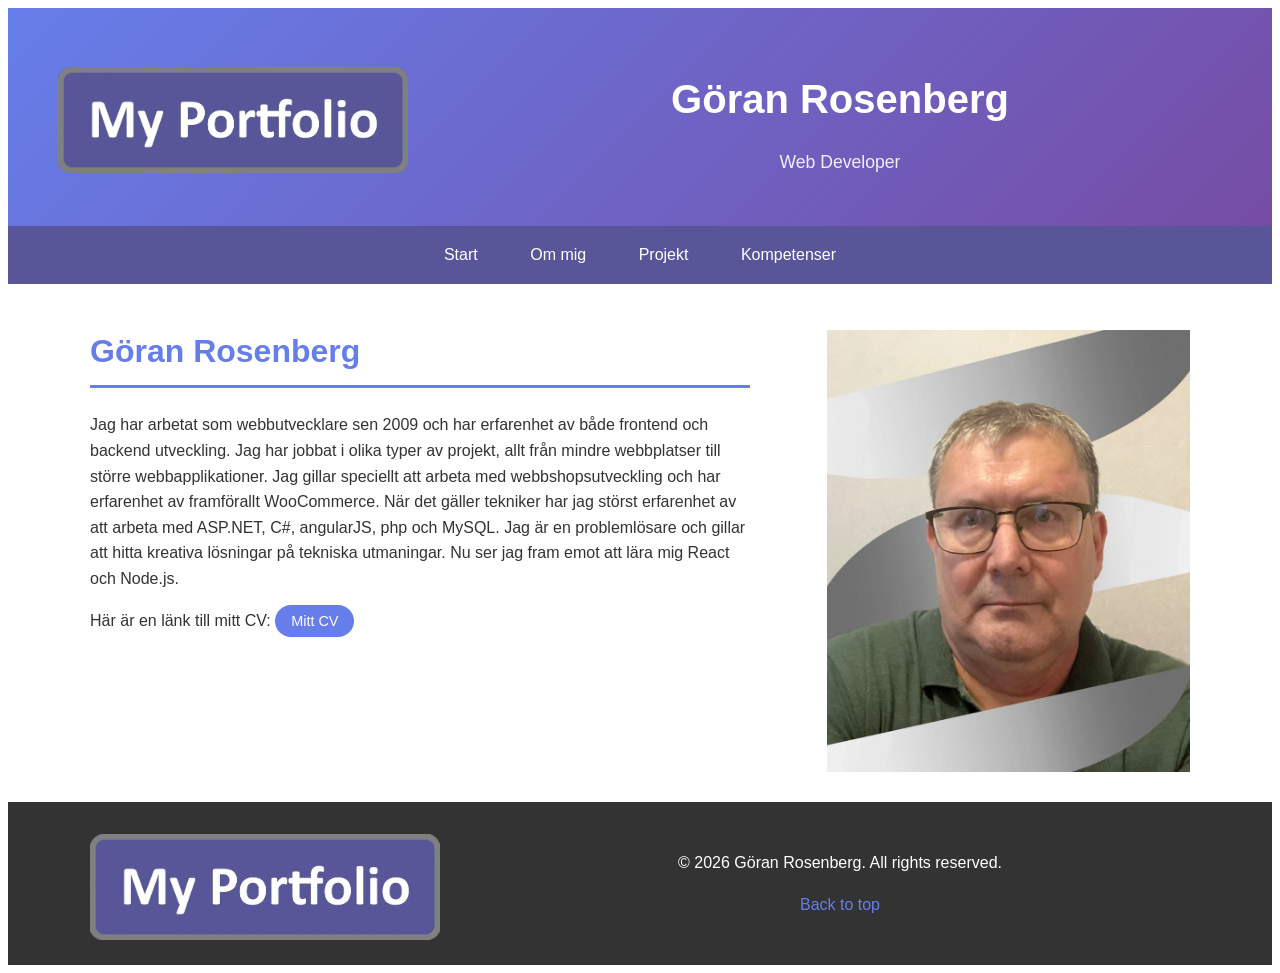
==== about.html @ 52157906 "GR" ====
<!DOCTYPE html>
<html lang="en">
<head>
    <meta charset="UTF-8">
    <meta name="viewport" content="width=device-width, initial-scale=1.0">
    <title>Personal Portfolio</title>
    <link rel="stylesheet" href="styles.css" media="all">
    <script src="javascript.js"></script>
</head>
<body onload="loadHeaderAndFooter()">
    <div id="header-box"></div>

    <div class="container">
        <section class="main-content about">
            <div class="left-column">
                <h2>Göran Rosenberg</h2>
                <p>
                    Jag har arbetat som webbutvecklare sen 2009 och har erfarenhet av både frontend och backend utveckling. 
                    Jag har jobbat i olika typer av projekt, allt från mindre webbplatser till större webbapplikationer. Jag gillar speciellt
                    att arbeta med webbshopsutveckling och har erfarenhet av framförallt WooCommerce. När det gäller tekniker har jag störst erfarenhet 
                    av att arbeta med ASP.NET, C#, angularJS, php och MySQL. Jag är en problemlösare och gillar att hitta kreativa lösningar på tekniska utmaningar.
                    Nu ser jag fram emot att lära mig React och Node.js.                
                </p>
                <p>Här är en länk till mitt CV: <a href="https://goran250.github.io/Week-15-CV-app" target="_blank"><span class="cv-tag">Mitt CV</span></a></p>
            </div>
            
             <img src="./images/goran-2025.webp" alt="Göran Rosenberg" class="profile-image about"/>
        </section>
    </div>
    <footer id="footer" style="clear: both"></footer>
</body>
</html>
---- styles.css ----
body {
   font-family: 'Segoe UI', Tahoma, Geneva, Verdana, sans-serif;
   line-height: 1.6;
   color: #333;
}

header {
   background: linear-gradient(135deg, #667eea 0%, #764ba2 100%);
   color: white;
   padding: 2rem 0 1rem;
   text-align: center;
}

header h1 {
   font-size: 2.5rem;
   margin-bottom: 0.5rem;                                    
}

header p {
   font-size: 1.1rem;
   opacity: 0.9;
}

.inner-header, .inner-footer { 
   max-width: 1300px;
   margin: 0 auto;
}

.header-object {
   width: 100%; 
   height: 290px;
}

.logotype {
  width: 350px;
  float: left;
  margin: 0 0 30px 50px;
}

footer .logotype {
   margin: -16px 0 0 50px;
}

nav {
   background-color: #585699;
   padding: 1rem 0;
   text-align: center;
   position: relative;
   top: 32px;
}

nav a {
   color: white;
   text-decoration: none;
   margin: 0 1.5rem;
   transition: color 0.3s;
}

nav a:hover {
   color: #667eea;
}

#toggleMobileMenu, .mobile-nav {
   display: none;
}

.container {
   max-width: 1200px;
   margin: 0 auto;
   padding: 2rem;
}

.welcome-message {
   max-width: 60%;
   float: left;
   margin-right: 30px;
}

section#about {
   max-width: 950px;
   margin: 0 auto;
}

.left-column {
   max-width: 60%;
   float: left;
   margin: 0 30px 30px 0;
}

.profile-image {
   max-width: 33%;
   height: auto;
   float: right;
   margin: 0;
}

 .profile-image.about {
    max-width: 33%;
    margin: 30px 0 30px;
}

section {
   margin: 3rem 0;
   clear: both;
}

section h2 {
   color: #667eea;
   margin-bottom: 1.5rem;
   font-size: 2rem;
   border-bottom: 3px solid #667eea;
   padding-bottom: 0.5rem;
}

section.main-content {
  max-width: 800px;
  margin: 0 auto;
}

section.main-content.about {
  max-width: 1100px;
  margin: 0 auto;
}
.projects {
   display: grid;
   grid-template-columns: repeat(auto-fit, minmax(300px, 1fr));
   gap: 2rem;
}

.project-card {
   background: #e9e9e9;
   padding: 1.5rem;
   border-radius: 8px;
   box-shadow: 0 2px 10px rgba(0, 0, 0, 0.1);
   transition: transform 0.3s, box-shadow 0.3s;
}

.project-card:hover {
   transform: translateY(-5px);
   box-shadow: 0 5px 20px rgba(0, 0, 0, 0.2);
}

.project-card h3 {
   color: #333;
   margin-bottom: 0.5rem;
}

.project-card p {
   color: #666;
   margin-bottom: 1rem;
}

.project-card a {
   color: #667eea;
   text-decoration: none;
   font-weight: bold;
}

.project-card a:hover {
   text-decoration: underline;
}

.project-image {
   max-width: 800px;
   width: 100%;
   height: auto;
   margin-top: 1rem;
   border-radius: 8px;
   clear: both;
}

.project-image-small {
   max-width: 100%;
   height: auto;
   margin-top: 1rem;
   border-radius: 8px;
   clear: both;
}

.skills {
   display: flex;
   flex-wrap: wrap;
   gap: 1rem;
}

.skill-tag, .cv-tag {
   background-color: #667eea;
   color: white;
   padding: 0.5rem 1rem;
   border-radius: 20px;
   font-size: 0.9rem;
}

.left-column a {
   text-decoration: none;
}

footer {
   background-color: #333;
   color: white;
   text-align: center;
   padding: 2rem;
   margin-top: 3rem;
}

footer a {
   color: #667eea;
   text-decoration: none;
}

footer a:hover {
   text-decoration: underline;
}

footer-text {
   float: right
}

@media (max-width: 880px) {
   .header-object {
       height: 305px;
   }
}

@media (max-width: 850px) {
   .container {
      padding: 2rem 2rem 0;
   }

   .welcome-message, .left-column {
      margin-right: 0px;
      margin-bottom: 30px;
      max-width: 100%;
   }

   .profile-image {
      max-width: 325px;
      display: block;
      float: none;
      margin: 0 auto;
   }

   .profile-image.about {
      max-width: 325px;
      display: block;
      float: none;
      margin: 60px auto 0;
   }

   .header-text {
       clear: both;
   }

   .logotype {
      float: none;
      margin: 0 auto!important;
   }

   header h1 {

      margin-top: 10px;
   }
   header p {
      margin: 5px 0 -10px;
   }

   .logotype {
      width: 280px;
   }

   header h1 {
      font-size: 2em;
      margin-bottom: 0.5rem;                                    
   }   

   footer { 
      padding-bottom: 0.5rem;
   }
}

@media (max-width: 650px) {
   #toggleMobileMenu {
      display: block;
      cursor: pointer;
      background: none;
      border: none;
      margin-top: -20px;
      margin-left: 40px;
   }

   .header-object {
       height: 270px;
   }

   .desktop-nav {
      display: none;
   }

  .mobile-nav { 
    position: absolute;
    top: 260px; 
    left: 55px; 
    width: 180px;
    background-color: #9078de;
     text-align: left;
     z-index: 1000;
  }
  
  /* Show when toggle is active */
  .mobile-nav.active {
    display: block;
  }
  .mobile-nav ul {
     list-style: disc;
     padding: 0 1rem;
     margin: 0 0 0 20px;
  }
  
  .mobile-nav ul li a {
    margin: 0;
  }
  
}

@media (max-width: 450px) {
   .mobile-nav {
      left: 35px
   }
  
   
   #toggleMobileMenu {
      margin-left: 20px;
   }

   .container {
      padding: 1rem 1rem 0;
   }

}
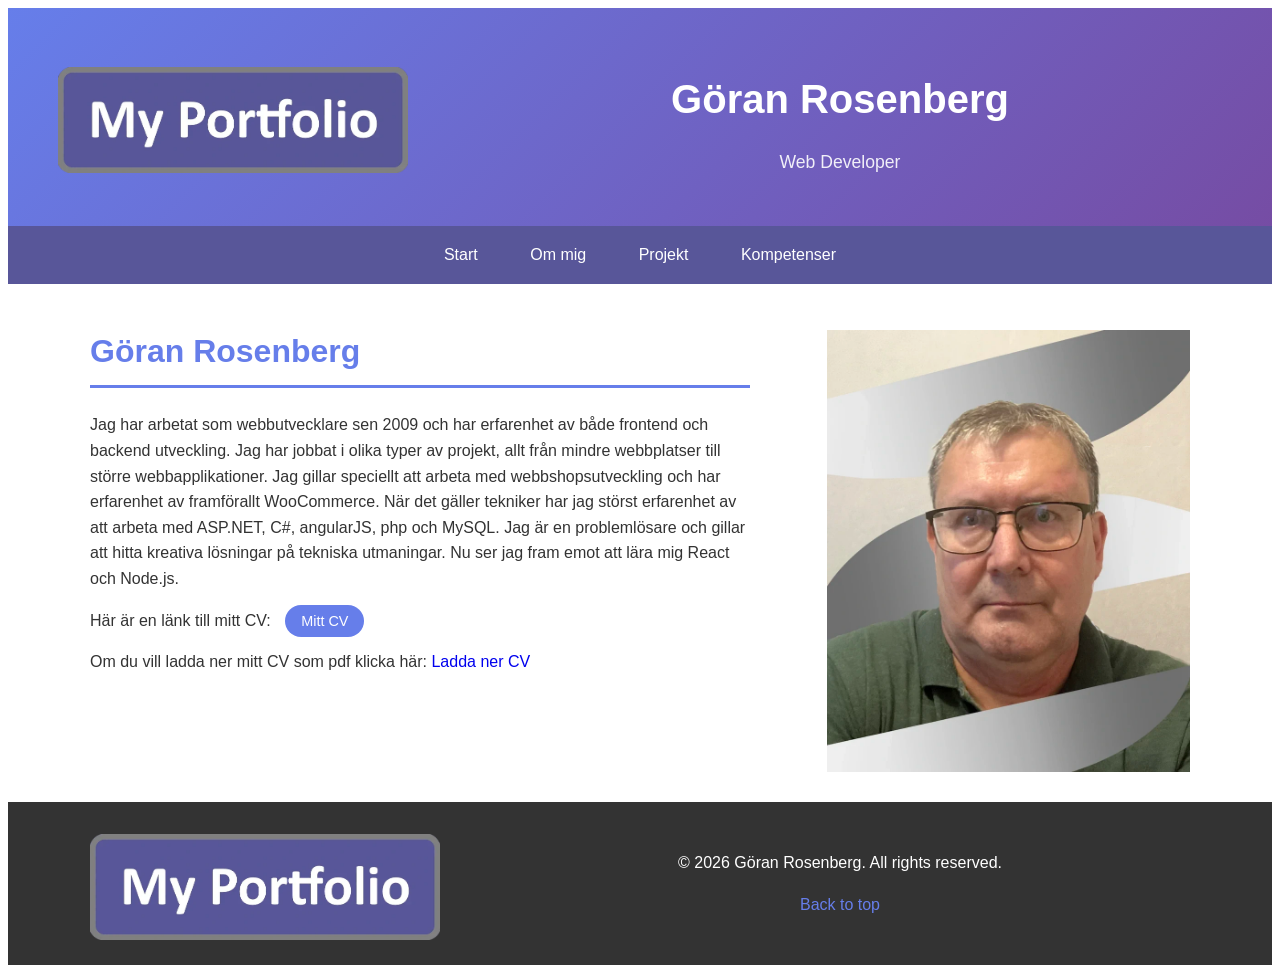
==== commit 00b304ad: "GR" ====
--- a/about.html
+++ b/about.html
@@ -1,32 +1,33 @@
 <!DOCTYPE html>
 <html lang="en">
-<head>
-    <meta charset="UTF-8">
-    <meta name="viewport" content="width=device-width, initial-scale=1.0">
-    <title>Personal Portfolio</title>
-    <link rel="stylesheet" href="styles.css" media="all">
-    <script src="javascript.js"></script>
-</head>
-<body onload="loadHeaderAndFooter()">
-    <div id="header-box"></div>
+   <head>
+      <meta charset="UTF-8">
+      <meta name="viewport" content="width=device-width, initial-scale=1.0">
+      <title>Personal Portfolio</title>
+      <link rel="stylesheet" href="styles.css" media="all">
+      <script src="javascript.js"></script>
+   </head>
+   <body onload="loadHeaderAndFooter()">
+      <div id="header-box"></div>
 
-    <div class="container">
-        <section class="main-content about">
+      <div class="container">
+         <section class="main-content about">
             <div class="left-column">
-                <h2>Göran Rosenberg</h2>
-                <p>
-                    Jag har arbetat som webbutvecklare sen 2009 och har erfarenhet av både frontend och backend utveckling. 
-                    Jag har jobbat i olika typer av projekt, allt från mindre webbplatser till större webbapplikationer. Jag gillar speciellt
-                    att arbeta med webbshopsutveckling och har erfarenhet av framförallt WooCommerce. När det gäller tekniker har jag störst erfarenhet 
-                    av att arbeta med ASP.NET, C#, angularJS, php och MySQL. Jag är en problemlösare och gillar att hitta kreativa lösningar på tekniska utmaningar.
-                    Nu ser jag fram emot att lära mig React och Node.js.                
-                </p>
-                <p>Här är en länk till mitt CV: <a href="https://goran250.github.io/Week-15-CV-app" target="_blank"><span class="cv-tag">Mitt CV</span></a></p>
-            </div>
-            
-             <img src="./images/goran-2025.webp" alt="Göran Rosenberg" class="profile-image about"/>
-        </section>
-    </div>
-    <footer id="footer" style="clear: both"></footer>
-</body>
-</html>+                  <h2>Göran Rosenberg</h2>
+                  <p>
+                     Jag har arbetat som webbutvecklare sen 2009 och har erfarenhet av både frontend och backend utveckling.
+                     Jag har jobbat i olika typer av projekt, allt från mindre webbplatser till större webbapplikationer. Jag gillar speciellt
+                     att arbeta med webbshopsutveckling och har erfarenhet av framförallt WooCommerce. När det gäller tekniker har jag störst erfarenhet
+                     av att arbeta med ASP.NET, C#, angularJS, php och MySQL. Jag är en problemlösare och gillar att hitta kreativa lösningar på tekniska utmaningar.
+                     Nu ser jag fram emot att lära mig React och Node.js.
+                  </p>
+                  <p>Här är en länk till mitt CV: <a href="https://goran250.github.io/Week-15-CV-app" target="_blank"><span class="cv-tag">Mitt CV</span></a></p>
+                  <p>Om du vill ladda ner mitt CV som pdf klicka här: <a href="./files/CV - Göran Rosenberg.pdf" target="_blank">Ladda ner CV</a></p>
+               </div>
+
+               <img src="./images/goran-2025.webp" alt="Göran Rosenberg" class="profile-image about"/>
+         </section>
+      </div>
+      <footer id="footer" style="clear: both"></footer>
+   </body>
+</html>
--- a/styles.css
+++ b/styles.css
@@ -192,6 +192,9 @@
    font-size: 0.9rem;
 }
 
+.cv-tag {
+   margin-left: 10px;
+}
 .left-column a {
    text-decoration: none;
 }
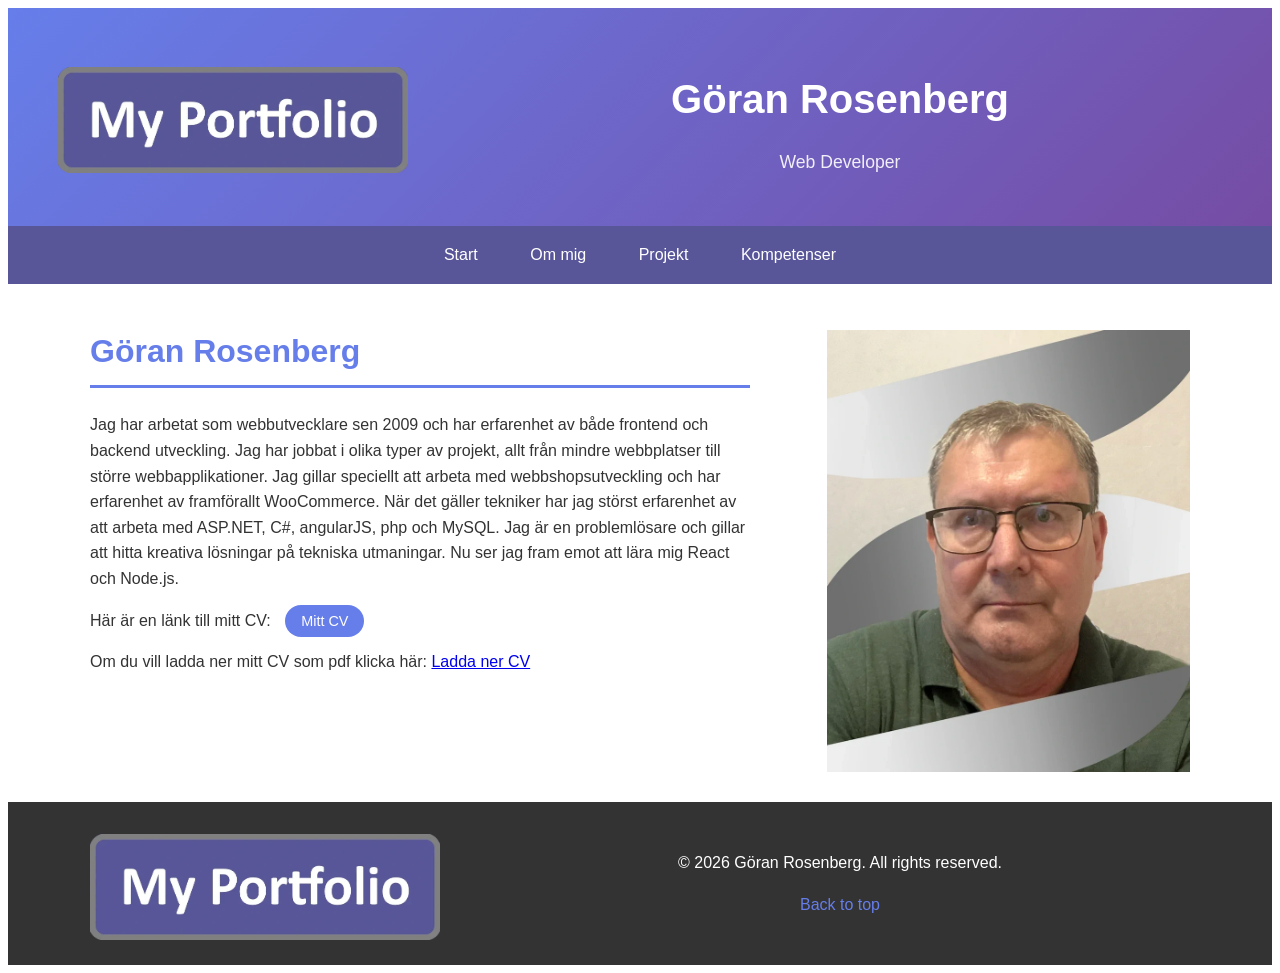
==== commit fe5086f3: "GR" ====
--- a/about.html
+++ b/about.html
@@ -21,7 +21,12 @@
                      av att arbeta med ASP.NET, C#, angularJS, php och MySQL. Jag är en problemlösare och gillar att hitta kreativa lösningar på tekniska utmaningar.
                      Nu ser jag fram emot att lära mig React och Node.js.
                   </p>
-                  <p>Här är en länk till mitt CV: <a href="https://goran250.github.io/Week-15-CV-app" target="_blank"><span class="cv-tag">Mitt CV</span></a></p>
+                  <p>
+                    Här är en länk till mitt CV: 
+                    <a href="https://goran250.github.io/Week-15-CV-app" style="text-decoration: none;" target="_blank">
+                        <span class="cv-tag">Mitt CV</span>
+                    </a>
+                </p>
                   <p>Om du vill ladda ner mitt CV som pdf klicka här: <a href="./files/CV - Göran Rosenberg.pdf" target="_blank">Ladda ner CV</a></p>
                </div>
 
--- a/styles.css
+++ b/styles.css
@@ -194,9 +194,6 @@
 
 .cv-tag {
    margin-left: 10px;
-}
-.left-column a {
-   text-decoration: none;
 }
 
 footer {
